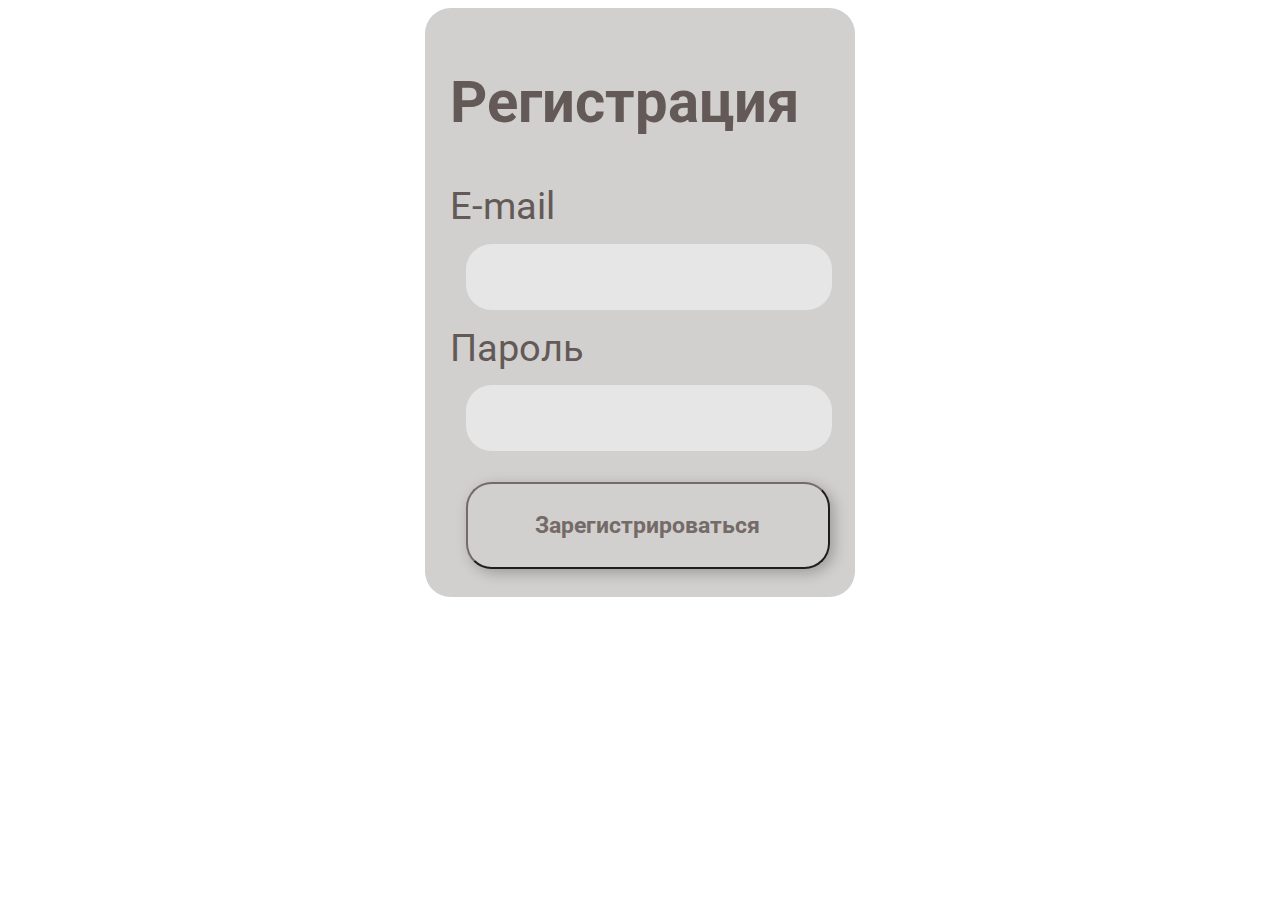
==== index.html @ dd560a26 "Add files via upload" ====
<!DOCTYPE html>
<html lang="en">
<head>
    <meta charset="UTF-8">
    <meta http-equiv="X-UA-Compatible" content="IE=edge">
    <meta name="viewport" content="width=device-width, initial-scale=1.0">
    <title>Регистрация</title>
    <link rel="stylesheet" href="styles.css">
</head>
<body>
    <div class="card form-wrap">
        <h2>Регистрация</h2>
        <form method="post" action="form.php">
            <div>
                <label for="email">E-mail</label>
                <input type="email" name="email" required>
            </div>
            <div>
                <label for="password">Пароль</label>
                <input type="text" name="name" required>
            </div>
             
        </form>
        <button class="card bttn" type="submit">
            <h1>Зарегистрироваться</h1>
        </button>
    </div>
</body>
</html>
---- styles.css ----
@import url('https://fonts.googleapis.com/css2?family=Roboto&display=swap');

/** {
    padding: 0;
    margin: 0;
}*/

body {
    background-color: rgb(255, 255, 255);
    color: rgb(99, 90, 87);
    font-size: 3vw;
    font-weight: normal;
    font-family:'Roboto', sans-serif;
    padding: 4vw, 1vw;
 }
.card {
    padding: 1vw 2vw;
    margin-bottom: 0vw;
    border-radius: 2vw;
    width: 30%; 
    margin-left: auto;
    margin-right: auto;
    position: relative;
    background: rgb(209, 208, 207);   
}
.form-group {
    padding: 2vw 4vw;
}
.form-group input,
.form-group textarea {
    width: 80%;
    box-sizing: border-box;
    border: none;
    background: transparent;
    border-bottom: 1px solid rgb(116, 106, 103);
    color: rgb(116, 106, 103);
    outline: none;
    font-family: inherit;
}
.bttn {
    padding: 2vw, 1vw;
    width: 96%;
    margin: 4%;
    color: rgb(116, 106, 103);
    border-color: rgb(116, 106, 103);
    border-radius: 2vw;
    box-shadow: 4px 4px 14px rgba(0, 0, 0, 0.25);
    font-family: inherit;
    position: relative;  
    font-size:30%
}
input[type="text"], input[type="email"] {
  border-width: 0;
  outline: none;
  margin: 4%;
  width: 90%;
  padding: 2vw 1vw;
  background: #e6e6e6;
  border-radius: 2vw;
}
input[type="text"]:focus, input[type="email"]:focus {
  box-shadow: inset 0 0 0 2px rgba(0,0,0,.2);
}
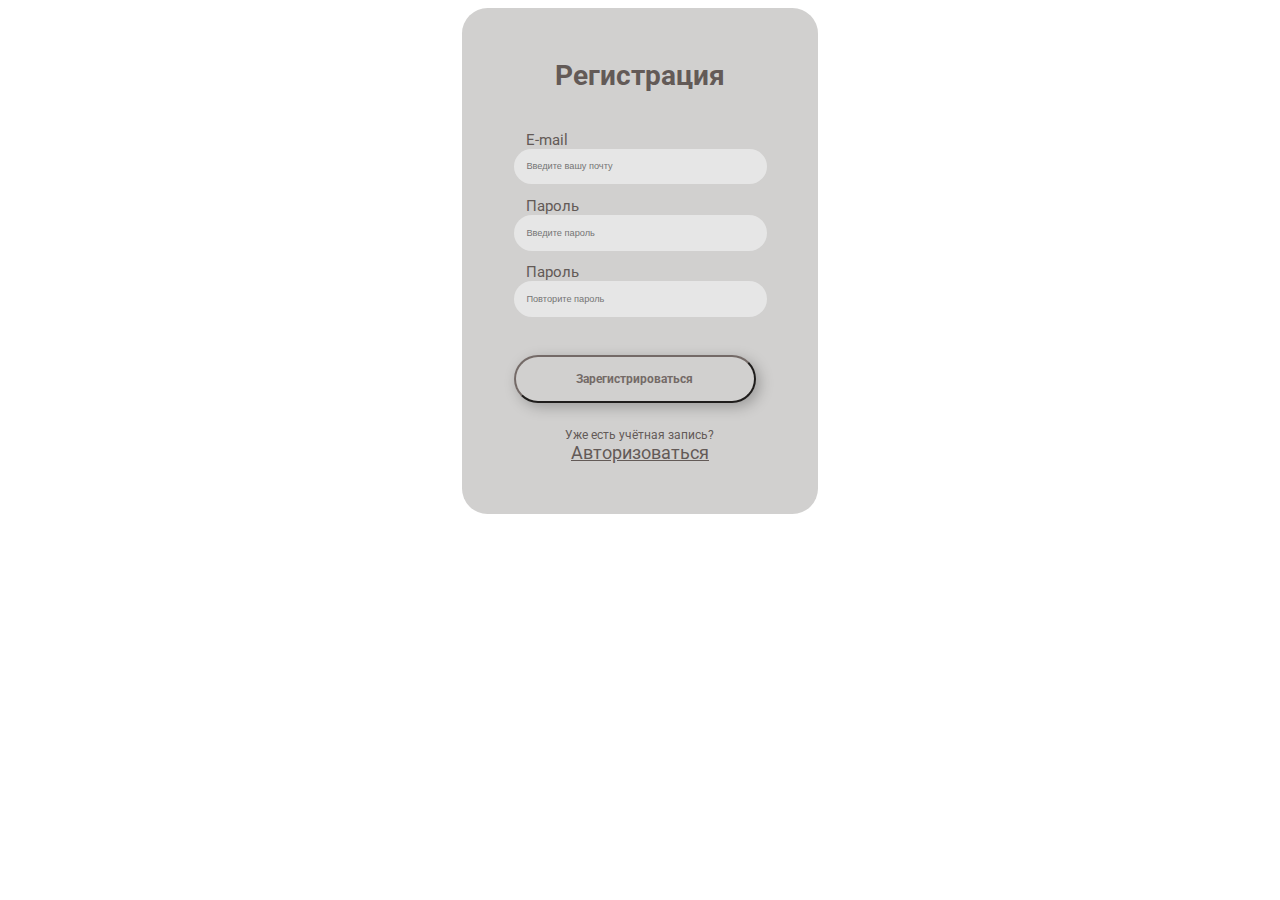
==== commit b98c92c5: "Add files via upload" ====
--- a/index.html
+++ b/index.html
@@ -1,29 +1,40 @@
 <!DOCTYPE html>
 <html lang="en">
-<head>
-    <meta charset="UTF-8">
-    <meta http-equiv="X-UA-Compatible" content="IE=edge">
-    <meta name="viewport" content="width=device-width, initial-scale=1.0">
-    <title>Регистрация</title>
-    <link rel="stylesheet" href="styles.css">
-</head>
-<body>
-    <div class="card form-wrap">
-        <h2>Регистрация</h2>
-        <form method="post" action="form.php">
+    <head>
+        <meta charset="UTF-8">
+        <meta http-equiv="X-UA-Compatible" content="IE=edge">
+        <meta name="viewport" content="width=device-width, initial-scale=1.0">
+        <title>Регистрация</title>
+        <link rel="stylesheet" href="styles.css">
+    </head>
+    <body>
+        <div class="card form-wrap">
+            <h2>Регистрация</h2>
+            <form method="post" action="form.php">
+                <div>
+                    <label for="email">E-mail</label>
+                    <input type="email" placeholder="Введите вашу почту" name="email" required>
+                </div>
+                <div>
+                    <label for="password">Пароль</label>
+                    <input type="text" placeholder="Введите пароль"name="name" required>
+            </div>
+                <div>
+                    <label for="password">Пароль</label>
+                    <input type="text" placeholder="Повторите пароль" name="name" required>
+                </div>
+            </form>
+            <button class="card bttn" type="submit">
+                <h1>Зарегистрироваться</h1>
+            </button>
             <div>
-                <label for="email">E-mail</label>
-                <input type="email" name="email" required>
+                <p>
+                    Уже есть учётная запись?
+                </p>
+            </div>        
+            <div><p> 
+                <a href="Авторизация.html"target="_blank">Авторизоваться</a></p>
             </div>
-            <div>
-                <label for="password">Пароль</label>
-                <input type="text" name="name" required>
-            </div>
-             
-        </form>
-        <button class="card bttn" type="submit">
-            <h1>Зарегистрироваться</h1>
-        </button>
-    </div>
-</body>
+        </div>
+    </body>
 </html>--- a/styles.css
+++ b/styles.css
@@ -8,56 +8,81 @@
 body {
     background-color: rgb(255, 255, 255);
     color: rgb(99, 90, 87);
-    font-size: 3vw;
+    font-size: 2vw;
     font-weight: normal;
     font-family:'Roboto', sans-serif;
-    padding: 4vw, 1vw;
+    padding: 1vw, 3vw;
  }
+
 .card {
-    padding: 1vw 2vw;
-    margin-bottom: 0vw;
+    padding: 1vw 4vw 4vw;
+    margin-bottom: 2vw;
     border-radius: 2vw;
-    width: 30%; 
+    width: 20%; 
     margin-left: auto;
     margin-right: auto;
-    position: relative;
-    background: rgb(209, 208, 207);   
-}
-.form-group {
-    padding: 2vw 4vw;
+    background: rgb(209, 208, 207); 
+    font-size: 60%;  
 }
 .form-group input,
 .form-group textarea {
     width: 80%;
+    margin: 3vw 2vw 5vw 2vw;
+    padding-bottom: 2vw;
     box-sizing: border-box;
     border: none;
     background: transparent;
-    border-bottom: 1px solid rgb(116, 106, 103);
+    border-bottom: 50px solid rgb(116, 106, 103);
     color: rgb(116, 106, 103);
     outline: none;
     font-family: inherit;
 }
 .bttn {
-    padding: 2vw, 1vw;
+    padding: 0.5vw;
     width: 96%;
-    margin: 4%;
+    margin: 2vw 0vw;
     color: rgb(116, 106, 103);
     border-color: rgb(116, 106, 103);
     border-radius: 2vw;
     box-shadow: 4px 4px 14px rgba(0, 0, 0, 0.25);
     font-family: inherit;
-    position: relative;  
-    font-size:30%
+    font-size:40%
 }
 input[type="text"], input[type="email"] {
   border-width: 0;
   outline: none;
-  margin: 4%;
+  margin: 0vw 0vw 1vw 0vw ;
   width: 90%;
-  padding: 2vw 1vw;
+  padding: 1vw;
   background: #e6e6e6;
   border-radius: 2vw;
+  font-size:60%;
+  color: rgb(99, 90, 87);
 }
 input[type="text"]:focus, input[type="email"]:focus {
   box-shadow: inset 0 0 0 2px rgba(0,0,0,.2);
-}+}
+p {
+    color:rgb(99, 90, 87);
+    text-decoration:none;
+    font-size: 80%;
+    margin: 0vw;
+    text-align: center;    
+}
+a {
+    color:rgb(99, 90, 87);
+    text-decoration:underline;
+    font-size: 150%;
+    padding-bottom: 3vw;
+    text-align: center;
+}
+h2{
+    text-align: center; 
+    margin: 3vw; 
+    font-size: 180%; 
+    text-decoration: double;
+}
+label{
+    margin: 4vw 4vw 4vw 1vw ;
+    border-top: 1vw;
+}
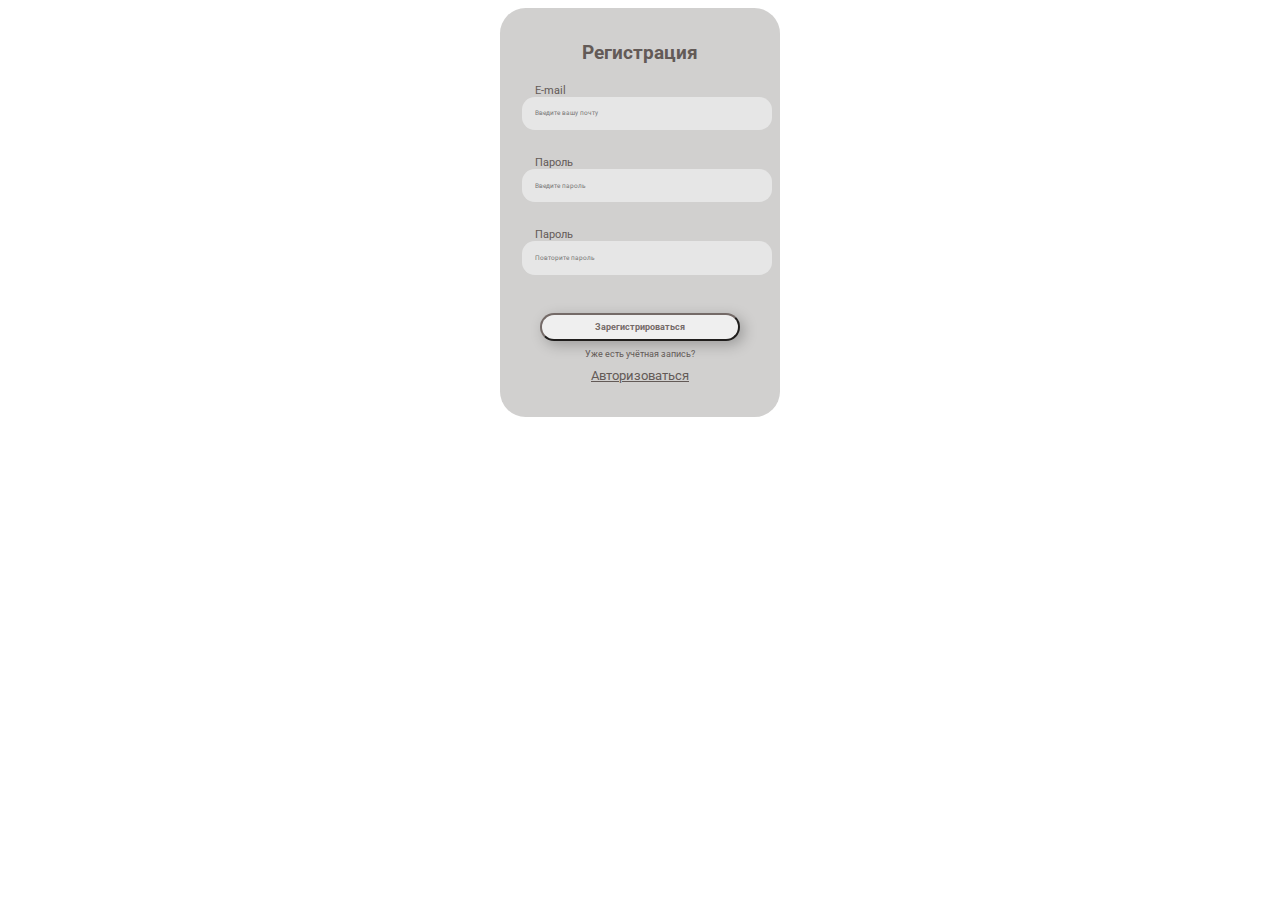
==== commit 41e9a5f3: "Add files via upload" ====
--- a/index.html
+++ b/index.html
@@ -8,32 +8,29 @@
         <link rel="stylesheet" href="styles.css">
     </head>
     <body>
-        <div class="card form-wrap">
-            <h2>Регистрация</h2>
-            <form method="post" action="form.php">
-                <div>
-                    <label for="email">E-mail</label>
-                    <input type="email" placeholder="Введите вашу почту" name="email" required>
-                </div>
-                <div>
-                    <label for="password">Пароль</label>
-                    <input type="text" placeholder="Введите пароль"name="name" required>
+        <div class="card">
+            <div>
+                <h2>Регистрация</h2>
             </div>
-                <div>
-                    <label for="password">Пароль</label>
-                    <input type="text" placeholder="Повторите пароль" name="name" required>
-                </div>
-            </form>
-            <button class="card bttn" type="submit">
-                <h1>Зарегистрироваться</h1>
-            </button>
             <div>
-                <p>
-                    Уже есть учётная запись?
-                </p>
-            </div>        
-            <div><p> 
-                <a href="Авторизация.html"target="_blank">Авторизоваться</a></p>
+                <p1><label for="email">E-mail</label></p1>
+            </div>
+            <div>  
+                <p1><input type="email" placeholder="Введите вашу почту" name="email" required></p1>
+            </div>  
+            <div>
+                <p1><label for="password">Пароль</label></p1>
+            </div>    
+            <div>
+                <p1><input type="text" placeholder="Введите пароль"name="name" required></p1>
+            </div>    
+            <div>
+                <p1><label for="password">Пароль</label></p1>
+            </div>    
+                <p1><input type="text" placeholder="Повторите пароль" name="name" required></p1>                
+                <p1><button type="submit"><h1>Зарегистрироваться</h1></button>
+                <p>Уже есть учётная запись?</p>
+                <p><a href="Авторизация.html"target="_blank">Авторизоваться</a></p>
             </div>
         </div>
     </body>
--- a/styles.css
+++ b/styles.css
@@ -8,54 +8,60 @@
 body {
     background-color: rgb(255, 255, 255);
     color: rgb(99, 90, 87);
-    font-size: 2vw;
+    font-size: 18px;
     font-weight: normal;
     font-family:'Roboto', sans-serif;
     padding: 1vw, 3vw;
- }
-
+    height:auto;
+}
 .card {
-    padding: 1vw 4vw 4vw;
-    margin-bottom: 2vw;
+    padding: 1% 0%;
+    margin-bottom: 0vw;
     border-radius: 2vw;
-    width: 20%; 
+    width: 280px; 
     margin-left: auto;
     margin-right: auto;
     background: rgb(209, 208, 207); 
-    font-size: 60%;  
+    font-size: 60%;
+    display: block;
+
 }
-.form-group input,
-.form-group textarea {
-    width: 80%;
-    margin: 3vw 2vw 5vw 2vw;
-    padding-bottom: 2vw;
-    box-sizing: border-box;
+input,
+textarea {
+    padding: 1vw;
+    width: 260px;
+    margin-left: auto;
+    margin-right: auto;
     border: none;
-    background: transparent;
-    border-bottom: 50px solid rgb(116, 106, 103);
+    border-bottom: 5px solid rgb(116, 106, 103);
     color: rgb(116, 106, 103);
     outline: none;
     font-family: inherit;
 }
-.bttn {
-    padding: 0.5vw;
-    width: 96%;
-    margin: 2vw 0vw;
+button {
+    width: 200px;
+    margin: 0;
+    display: block;
+    margin-left: auto;
+    margin-right: auto;
     color: rgb(116, 106, 103);
     border-color: rgb(116, 106, 103);
     border-radius: 2vw;
     box-shadow: 4px 4px 14px rgba(0, 0, 0, 0.25);
     font-family: inherit;
     font-size:40%
+    
 }
 input[type="text"], input[type="email"] {
   border-width: 0;
   outline: none;
-  margin: 0vw 0vw 1vw 0vw ;
-  width: 90%;
+  margin-left: auto;
+  margin-right: auto;
+  margin-bottom: 2vw;
+  width: 80%;
   padding: 1vw;
   background: #e6e6e6;
-  border-radius: 2vw;
+  border-radius: 1vw;
   font-size:60%;
   color: rgb(99, 90, 87);
 }
@@ -66,7 +72,8 @@
     color:rgb(99, 90, 87);
     text-decoration:none;
     font-size: 80%;
-    margin: 0vw;
+    margin-left: auto;
+    margin-right: auto; 
     text-align: center;    
 }
 a {
@@ -78,11 +85,27 @@
 }
 h2{
     text-align: center; 
-    margin: 3vw; 
+    margin: 20px 0vw 20px 0vw; 
     font-size: 180%; 
     text-decoration: double;
 }
-label{
-    margin: 4vw 4vw 4vw 1vw ;
+label {
+    margin: 4vw 0vw 0vw 1vw ;
     border-top: 1vw;
 }
+p1 {
+    margin: 8%
+}
+@media screen and (max-width: 280px) {
+    .card {
+      width: 100%;
+      float: none;
+    }
+    button {
+        width: 80%;
+        float: none;
+    }
+    body {
+        font-size: 12px;
+    }
+}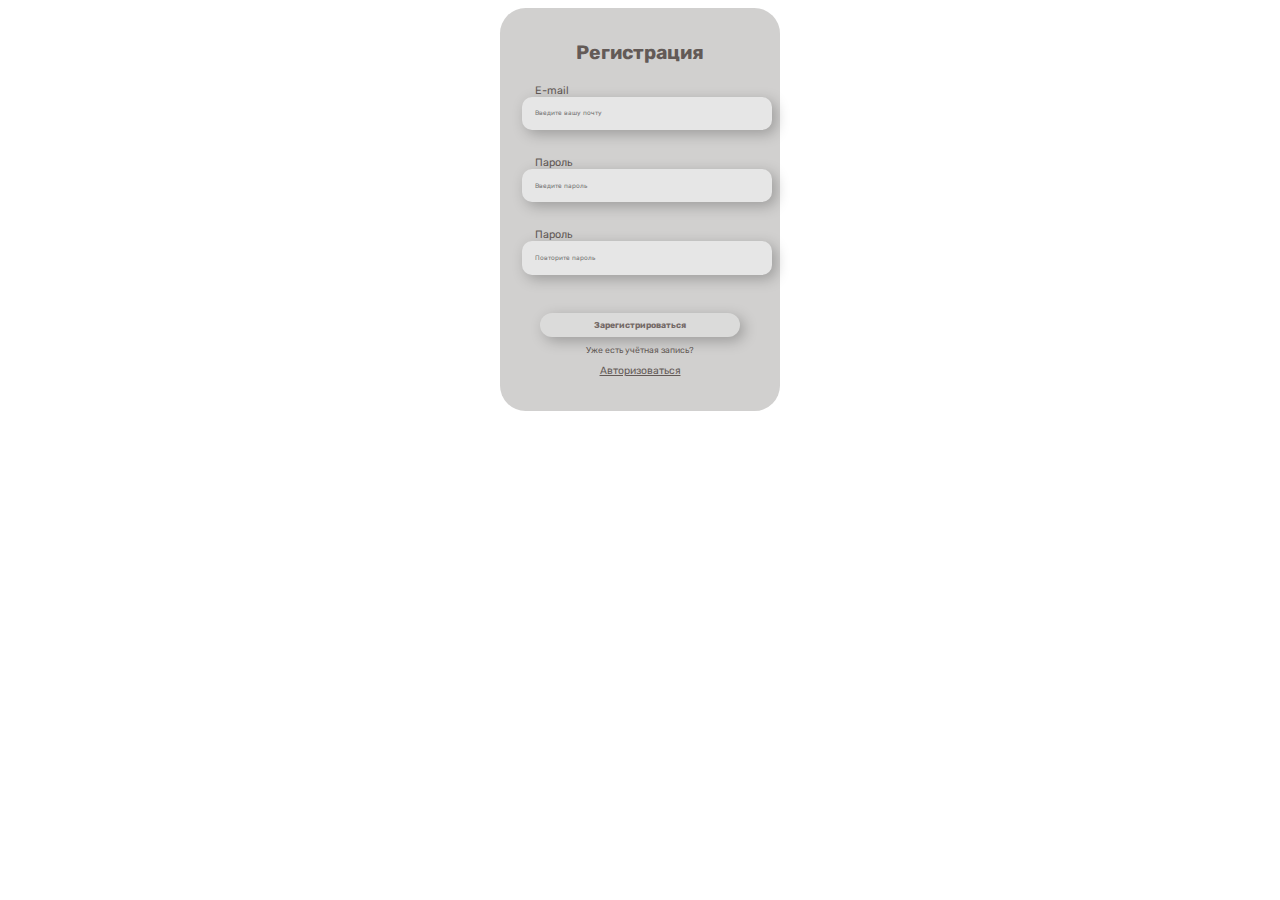
==== commit 0058c7d8: "Add files via upload" ====
--- a/index.html
+++ b/index.html
@@ -6,6 +6,9 @@
         <meta name="viewport" content="width=device-width, initial-scale=1.0">
         <title>Регистрация</title>
         <link rel="stylesheet" href="styles.css">
+        <style>
+            @import url('https://fonts.googleapis.com/css2?family=Roboto&display=swap');
+        </style> 
     </head>
     <body>
         <div class="card">
--- a/styles.css
+++ b/styles.css
@@ -1,4 +1,4 @@
-@import url('https://fonts.googleapis.com/css2?family=Roboto&display=swap');
+@import url('https://fonts.googleapis.com/css2?family=Rubik&family&display=swap');
 
 /** {
     padding: 0;
@@ -10,7 +10,7 @@
     color: rgb(99, 90, 87);
     font-size: 18px;
     font-weight: normal;
-    font-family:'Roboto', sans-serif;
+    font-family: 'Rubik', sans-serif;
     padding: 1vw, 3vw;
     height:auto;
 }
@@ -32,9 +32,11 @@
     width: 260px;
     margin-left: auto;
     margin-right: auto;
-    border: none;
+    background-color:  rgb(209, 208, 207);
     border-bottom: 5px solid rgb(116, 106, 103);
     color: rgb(116, 106, 103);
+    border-color: rgb(114, 103, 99);
+    box-shadow: 4px 4px 14px rgba(0, 0, 0, 0.25);
     outline: none;
     font-family: inherit;
 }
@@ -44,13 +46,17 @@
     display: block;
     margin-left: auto;
     margin-right: auto;
+    background-color: rgb(219, 219, 218);
     color: rgb(116, 106, 103);
-    border-color: rgb(116, 106, 103);
-    border-radius: 2vw;
+    border-color: rgb(99, 90, 87);
+    border-radius: 15px;
     box-shadow: 4px 4px 14px rgba(0, 0, 0, 0.25);
+    border: 2px;
     font-family: inherit;
-    font-size:40%
-    
+    font-size:40%;  
+}
+button:hover {
+    background:  rgb(209, 208, 207);
 }
 input[type="text"], input[type="email"] {
   border-width: 0;
@@ -61,7 +67,7 @@
   width: 80%;
   padding: 1vw;
   background: #e6e6e6;
-  border-radius: 1vw;
+  border-radius: 10px;
   font-size:60%;
   color: rgb(99, 90, 87);
 }
@@ -79,15 +85,14 @@
 a {
     color:rgb(99, 90, 87);
     text-decoration:underline;
-    font-size: 150%;
-    padding-bottom: 3vw;
+    font-size: 120%;
+    padding-bottom: 4vw;
     text-align: center;
 }
 h2{
     text-align: center; 
     margin: 20px 0vw 20px 0vw; 
     font-size: 180%; 
-    text-decoration: double;
 }
 label {
     margin: 4vw 0vw 0vw 1vw ;
